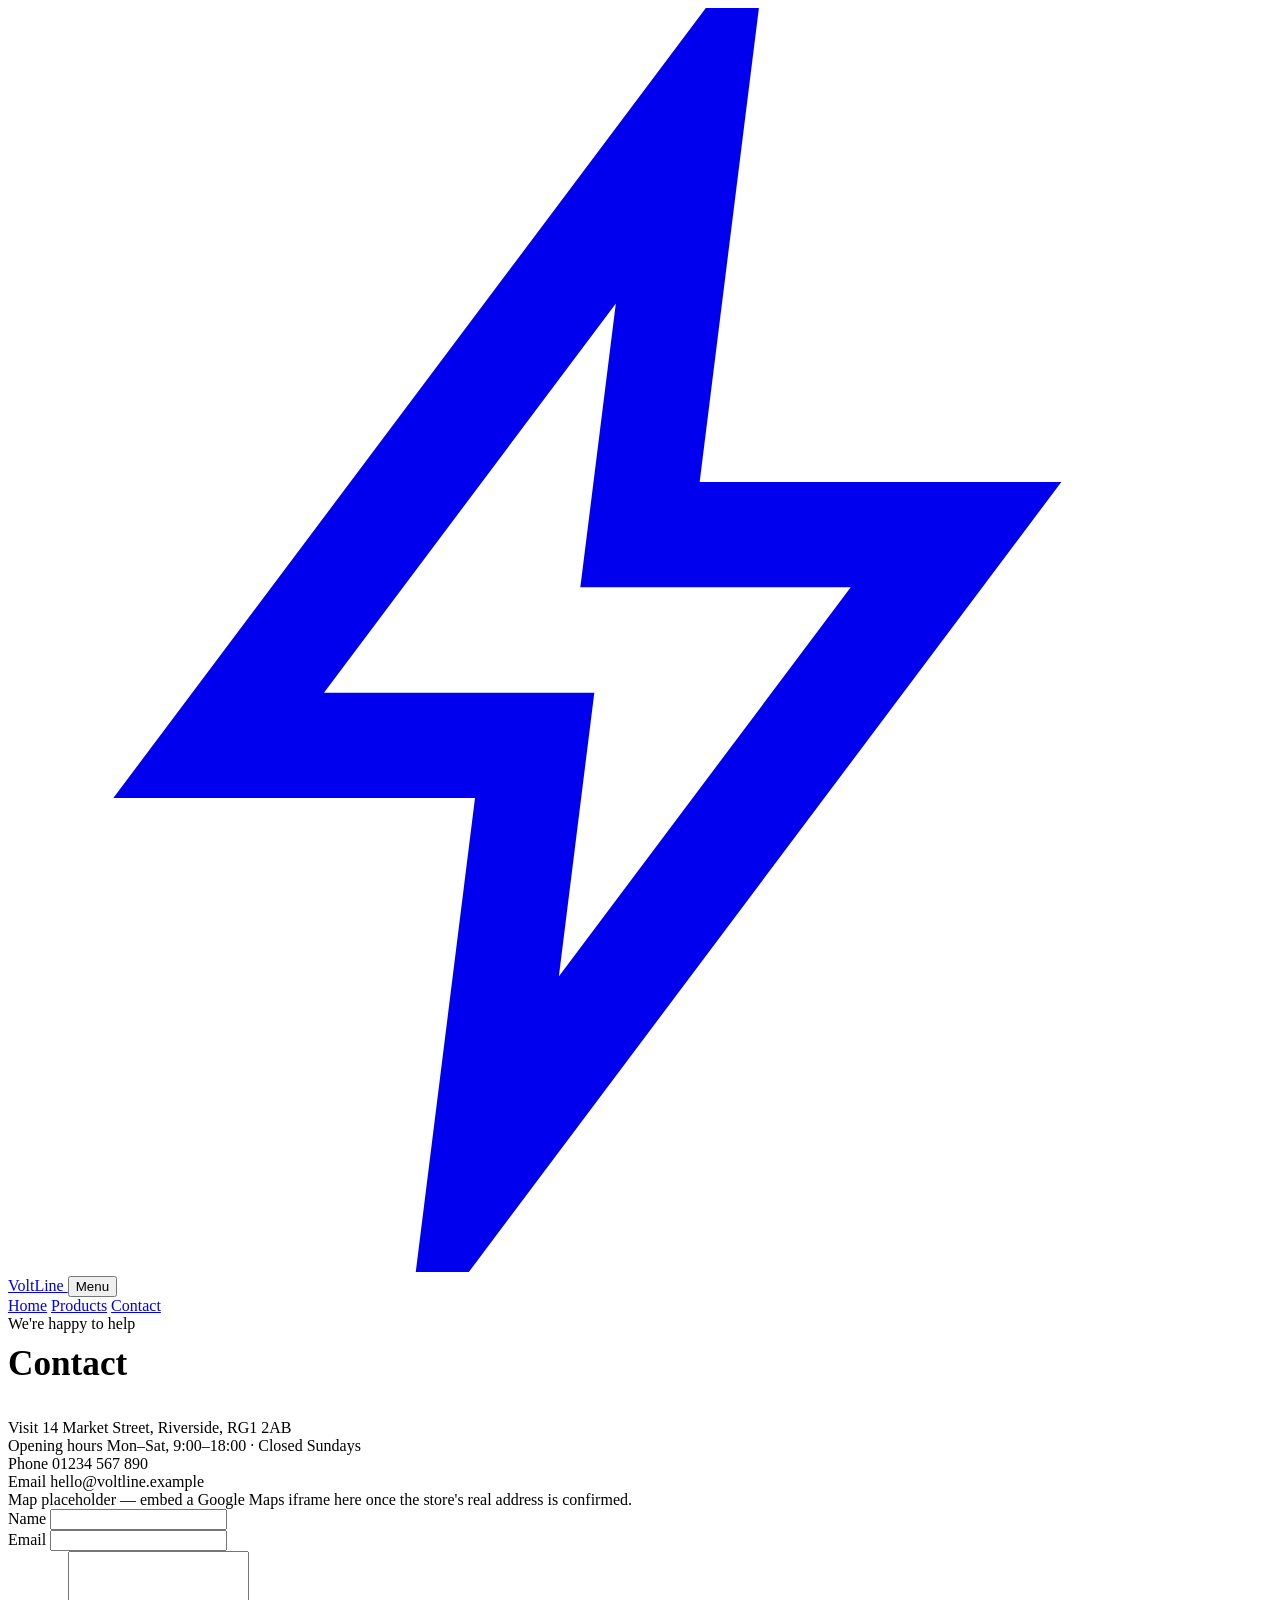
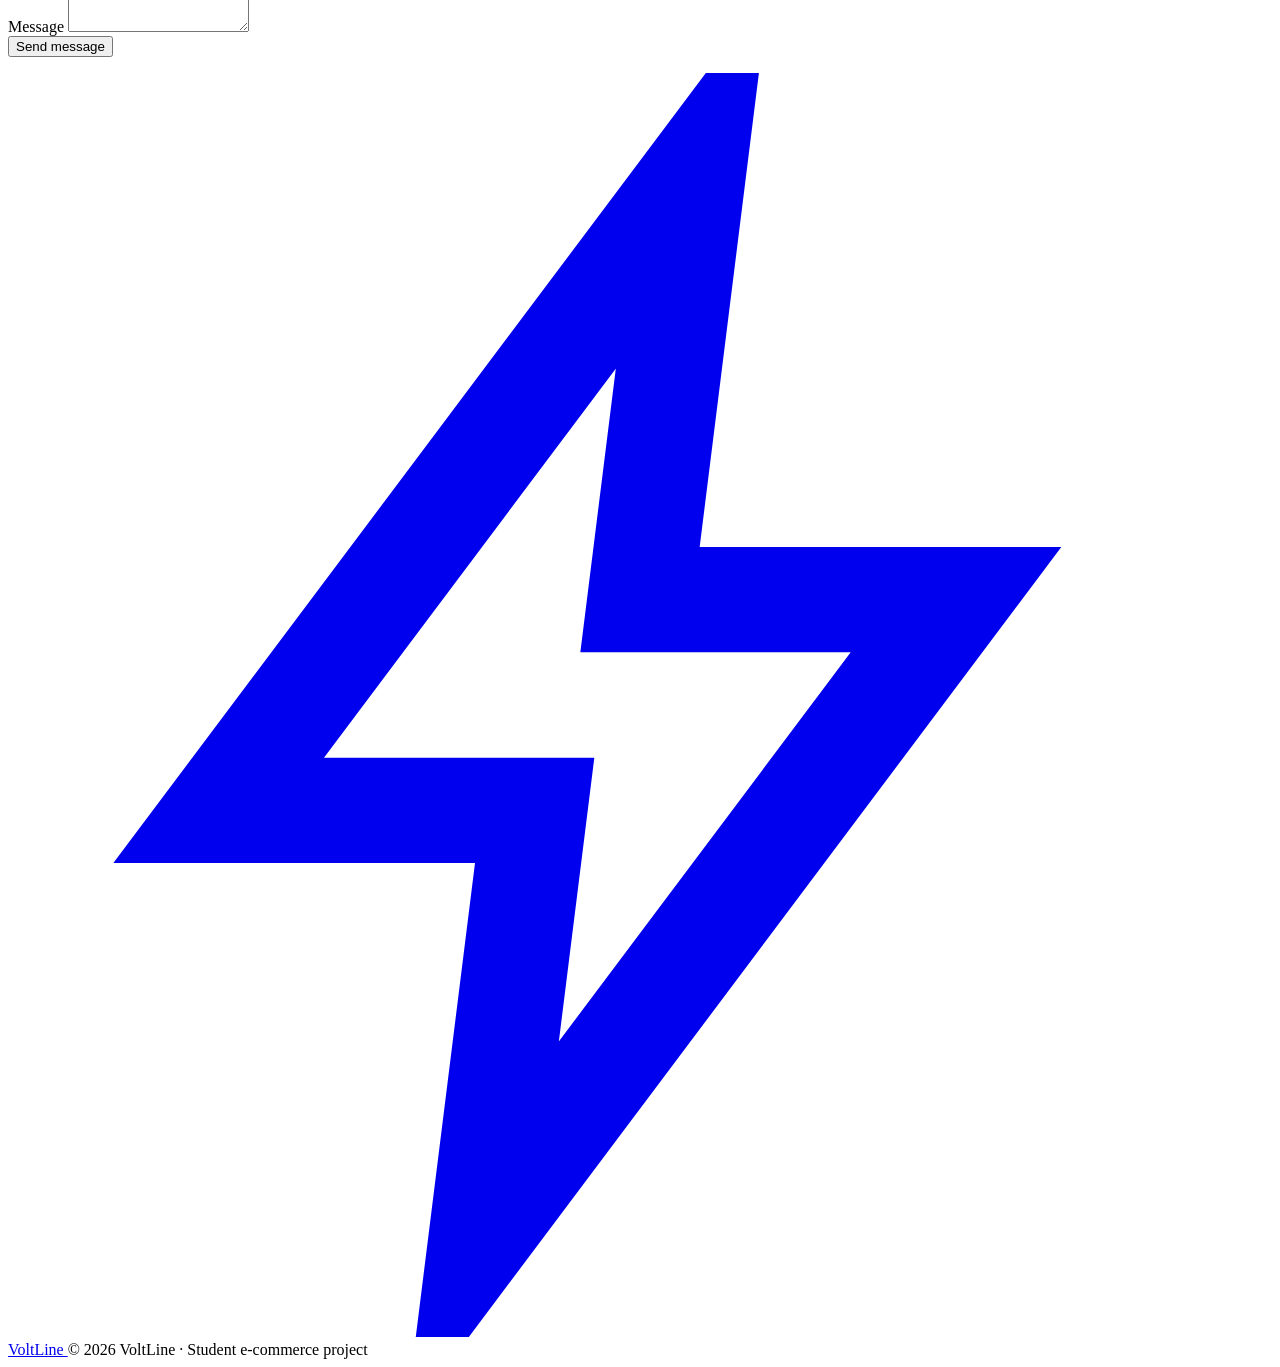
==== contact.html @ 611ec35a "Add files via upload" ====
<!DOCTYPE html>
<html lang="en">
<head>
<meta charset="UTF-8">
<meta name="viewport" content="width=device-width, initial-scale=1.0">
<title>Contact — VoltLine</title>
<meta name="description" content="Get in touch with VoltLine — visit the store or send a message.">
<link rel="stylesheet" href="css/style.css">
</head>
<body>

<header class="site-header">
  <div class="wrap">
    <a href="index.html" class="logo">
      <svg class="bolt" viewBox="0 0 24 24" fill="none" stroke="currentColor" stroke-width="2"><path d="M13 2 L4 14 h6 l-1 8 9-12h-6z"/></svg>
      VoltLine
    </a>
    <button class="nav-toggle" aria-label="Toggle menu" aria-expanded="false">Menu</button>
    <nav class="main-nav">
      <a href="index.html">Home</a>
      <a href="products.html">Products</a>
      <a href="contact.html" aria-current="page">Contact</a>
    </nav>
  </div>
</header>

<section class="band">
  <div class="wrap">
    <span class="eyebrow">We're happy to help</span>
    <h1 style="font-size:2.2rem; margin: .3em 0 1em;">Contact</h1>

    <div class="contact-grid">
      <div class="contact-info">
        <div class="item">
          <span class="k">Visit</span>
          14 Market Street, Riverside, RG1 2AB
        </div>
        <div class="item">
          <span class="k">Opening hours</span>
          Mon–Sat, 9:00–18:00 · Closed Sundays
        </div>
        <div class="item">
          <span class="k">Phone</span>
          01234 567 890
        </div>
        <div class="item">
          <span class="k">Email</span>
          hello@voltline.example
        </div>
        <div class="map-note">
          Map placeholder — embed a Google Maps iframe here once the store's real address is confirmed.
        </div>
      </div>

      <form class="contact-form">
        <div>
          <label for="name">Name</label>
          <input type="text" id="name" name="name" required>
        </div>
        <div>
          <label for="email">Email</label>
          <input type="email" id="email" name="email" required>
        </div>
        <div>
          <label for="message">Message</label>
          <textarea id="message" name="message" rows="5" required></textarea>
        </div>
        <button type="submit" class="btn btn-primary" style="align-self:flex-start;">Send message</button>
        <p class="status" role="status"></p>
      </form>
    </div>
  </div>
</section>

<footer class="site-footer">
  <div class="wrap">
    <a href="index.html" class="logo">
      <svg class="bolt" viewBox="0 0 24 24" fill="none" stroke="currentColor" stroke-width="2"><path d="M13 2 L4 14 h6 l-1 8 9-12h-6z"/></svg>
      VoltLine
    </a>
    <span class="fine">© 2026 VoltLine · Student e‑commerce project</span>
  </div>
</footer>

<script src="js/script.js"></script>
</body>
</html>
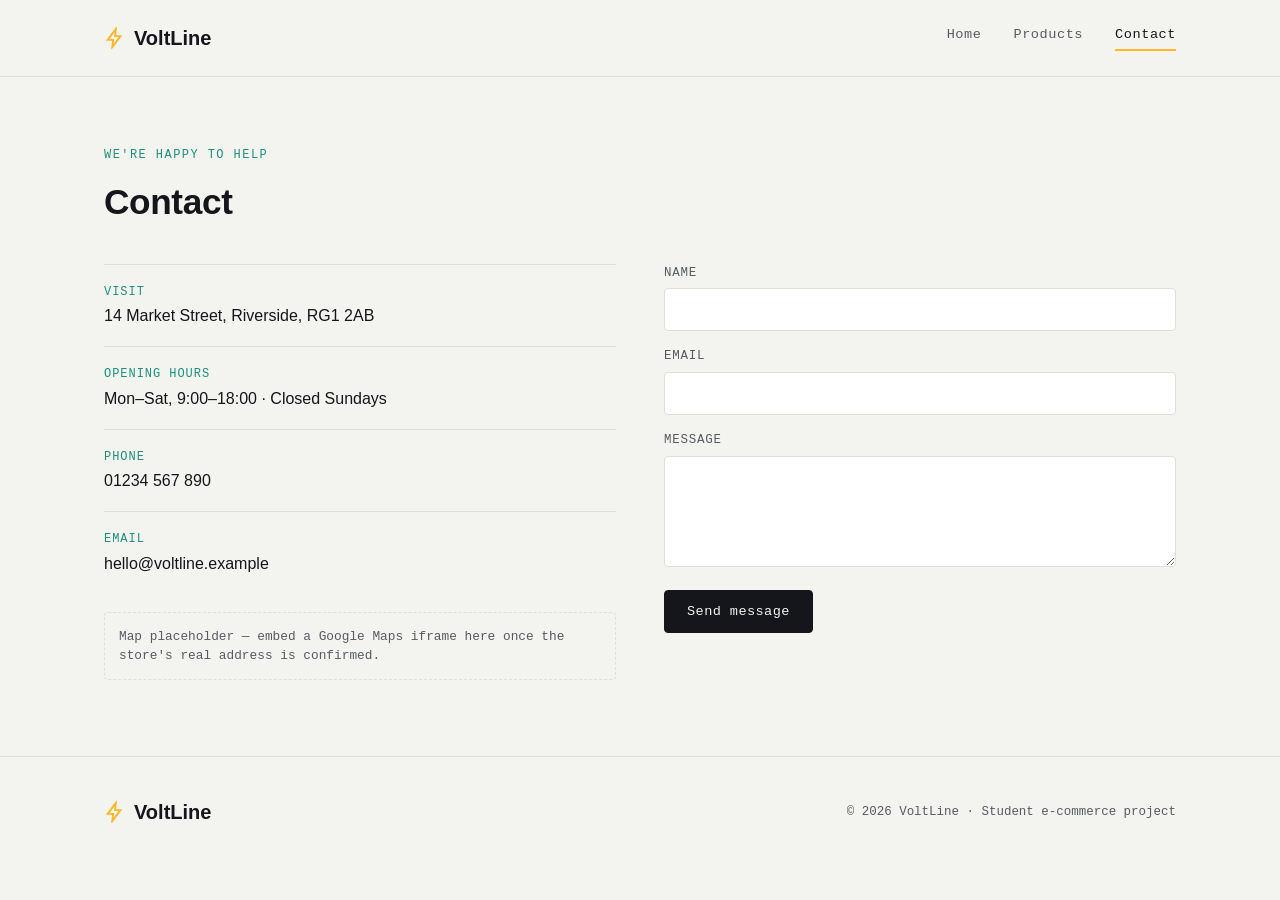
==== commit 2494481d: "Fix stylesheet link in contact.html" ====
--- a/contact.html
+++ b/contact.html
@@ -5,7 +5,7 @@
 <meta name="viewport" content="width=device-width, initial-scale=1.0">
 <title>Contact — VoltLine</title>
 <meta name="description" content="Get in touch with VoltLine — visit the store or send a message.">
-<link rel="stylesheet" href="css/style.css">
+<link rel="stylesheet" href="style.css">
 </head>
 <body>
 
--- a/style.css
+++ b/style.css
@@ -0,0 +1,433 @@
+/* ============================================
+   VOLTLINE — design tokens
+   ============================================ */
+:root{
+  --bg: #F3F4EF;
+  --bg-panel: #FFFFFF;
+  --ink: #14161B;
+  --ink-soft: #565B63;
+  --line: #DEE0D8;
+  --amber: #FFB627;
+  --amber-ink: #4A3300;
+  --teal: #1F8F7C;
+  --coral: #FF6B4A;
+  --radius: 4px;
+
+  --font-display: "Space Grotesk", "Arial Narrow", sans-serif;
+  --font-body: "IBM Plex Sans", "Segoe UI", sans-serif;
+  --font-mono: "IBM Plex Mono", "Courier New", monospace;
+}
+
+@font-face{
+  font-family: "Space Grotesk";
+  src: local("Space Grotesk");
+}
+
+*{ box-sizing: border-box; }
+html{ scroll-behavior: smooth; }
+body{
+  margin: 0;
+  background: var(--bg);
+  color: var(--ink);
+  font-family: var(--font-body);
+  line-height: 1.5;
+  -webkit-font-smoothing: antialiased;
+}
+h1,h2,h3{
+  font-family: var(--font-display);
+  letter-spacing: -0.01em;
+  margin: 0 0 .5em;
+}
+a{ color: inherit; }
+img{ max-width: 100%; display:block; }
+.wrap{
+  max-width: 1120px;
+  margin: 0 auto;
+  padding: 0 24px;
+}
+.eyebrow{
+  font-family: var(--font-mono);
+  font-size: .75rem;
+  letter-spacing: .12em;
+  text-transform: uppercase;
+  color: var(--teal);
+}
+
+/* ---------- header ---------- */
+.site-header{
+  border-bottom: 1px solid var(--line);
+  background: var(--bg);
+  position: sticky;
+  top: 0;
+  z-index: 20;
+}
+.site-header .wrap{
+  display:flex;
+  align-items:center;
+  justify-content: space-between;
+  height: 76px;
+}
+.logo{
+  display:flex;
+  align-items:center;
+  gap:.5rem;
+  font-family: var(--font-display);
+  font-weight: 700;
+  font-size: 1.25rem;
+  text-decoration:none;
+  color: var(--ink);
+}
+.logo .bolt{
+  width: 22px; height: 22px;
+  color: var(--amber);
+}
+nav.main-nav{
+  display:flex;
+  gap: 2rem;
+}
+nav.main-nav a{
+  text-decoration:none;
+  font-family: var(--font-mono);
+  font-size: .85rem;
+  letter-spacing: .04em;
+  color: var(--ink-soft);
+  padding-bottom: 4px;
+  border-bottom: 2px solid transparent;
+  transition: color .15s, border-color .15s;
+}
+nav.main-nav a:hover,
+nav.main-nav a[aria-current="page"]{
+  color: var(--ink);
+  border-color: var(--amber);
+}
+.nav-toggle{
+  display:none;
+  background:none;
+  border: 1px solid var(--line);
+  border-radius: var(--radius);
+  padding: 8px 10px;
+  font-family: var(--font-mono);
+}
+
+/* ---------- cable divider signature ---------- */
+.cable-divider{
+  display:block;
+  width:100%;
+  height:64px;
+  margin: 0;
+}
+.cable-divider path{
+  fill:none;
+  stroke: var(--ink);
+  stroke-width:2;
+  stroke-dasharray: 6 6;
+  opacity:.35;
+}
+.cable-divider circle{ fill: var(--amber); }
+
+/* ---------- hero ---------- */
+.hero{
+  padding: 88px 0 56px;
+  position:relative;
+  overflow:hidden;
+}
+.hero .wrap{
+  display:grid;
+  grid-template-columns: 1.1fr .9fr;
+  gap: 48px;
+  align-items:center;
+}
+.hero h1{
+  font-size: clamp(2.4rem, 5vw, 3.6rem);
+  line-height: 1.02;
+}
+.hero h1 em{
+  font-style: normal;
+  color: var(--teal);
+  border-bottom: 4px solid var(--amber);
+}
+.hero p.lede{
+  font-size: 1.1rem;
+  color: var(--ink-soft);
+  max-width: 44ch;
+  margin: 1.1em 0 1.6em;
+}
+.btn{
+  display:inline-flex;
+  align-items:center;
+  gap:.5rem;
+  font-family: var(--font-mono);
+  font-size: .85rem;
+  letter-spacing:.03em;
+  text-decoration:none;
+  padding: 13px 22px;
+  border-radius: var(--radius);
+  border: 1px solid var(--ink);
+  transition: transform .12s ease, background .15s ease;
+}
+.btn-primary{
+  background: var(--ink);
+  color: var(--bg);
+}
+.btn-primary:hover{ transform: translateY(-2px); }
+.btn-ghost{
+  background: transparent;
+  color: var(--ink);
+  margin-left: .75rem;
+}
+.btn-ghost:hover{ background: rgba(0,0,0,.04); }
+
+.hero-plug{
+  width: 100%;
+  height: auto;
+}
+
+/* ---------- sections ---------- */
+section.band{
+  padding: 64px 0;
+}
+.band-alt{
+  background: var(--bg-panel);
+  border-top: 1px solid var(--line);
+  border-bottom: 1px solid var(--line);
+}
+.section-head{
+  display:flex;
+  align-items:baseline;
+  justify-content:space-between;
+  gap:1rem;
+  margin-bottom: 2rem;
+  flex-wrap: wrap;
+}
+.section-head h2{ font-size: 1.9rem; }
+
+/* ---------- stats row ---------- */
+.stat-row{
+  display:grid;
+  grid-template-columns: repeat(3, 1fr);
+  gap: 24px;
+}
+.stat{
+  border-left: 2px solid var(--amber);
+  padding-left: 14px;
+}
+.stat .num{
+  font-family: var(--font-mono);
+  font-size: 2rem;
+  display:block;
+}
+.stat .label{
+  color: var(--ink-soft);
+  font-size: .9rem;
+}
+
+/* ---------- product grid ---------- */
+.product-grid{
+  display:grid;
+  grid-template-columns: repeat(3, 1fr);
+  gap: 20px;
+}
+.card{
+  background: var(--bg-panel);
+  border: 1px solid var(--line);
+  border-radius: var(--radius);
+  overflow:hidden;
+  display:flex;
+  flex-direction:column;
+  transition: box-shadow .15s ease, transform .15s ease;
+}
+.card:hover{
+  box-shadow: 0 10px 24px rgba(20,22,27,.08);
+  transform: translateY(-3px);
+}
+.card .thumb{
+  aspect-ratio: 4/3;
+  background: var(--bg);
+  display:flex;
+  align-items:center;
+  justify-content:center;
+  border-bottom: 1px solid var(--line);
+}
+.card .thumb svg{ width: 58%; height: 58%; }
+.card .body{
+  padding: 18px 18px 20px;
+  display:flex;
+  flex-direction:column;
+  flex:1;
+}
+.card .tag{
+  font-family: var(--font-mono);
+  font-size: .7rem;
+  letter-spacing:.08em;
+  text-transform:uppercase;
+  color: var(--teal);
+  margin-bottom: .4em;
+}
+.card h3{
+  font-size: 1.1rem;
+  margin-bottom: .3em;
+}
+.card p.desc{
+  color: var(--ink-soft);
+  font-size: .9rem;
+  margin: 0 0 1em;
+  flex:1;
+}
+.card .price-row{
+  display:flex;
+  align-items:center;
+  justify-content:space-between;
+}
+.card .price{
+  font-family: var(--font-mono);
+  font-size: 1.15rem;
+}
+.card .add{
+  font-family: var(--font-mono);
+  font-size: .75rem;
+  border: 1px solid var(--ink);
+  border-radius: var(--radius);
+  padding: 7px 12px;
+  background:none;
+  cursor:pointer;
+  transition: background .15s ease, color .15s ease;
+}
+.card .add:hover{
+  background: var(--ink);
+  color: var(--bg);
+}
+
+/* ---------- filter pills (products page) ---------- */
+.filters{
+  display:flex;
+  gap:.6rem;
+  flex-wrap:wrap;
+  margin-bottom: 2rem;
+}
+.pill{
+  font-family: var(--font-mono);
+  font-size: .8rem;
+  border: 1px solid var(--line);
+  border-radius: 999px;
+  padding: 7px 16px;
+  background: var(--bg-panel);
+  cursor:pointer;
+}
+.pill[aria-pressed="true"]{
+  border-color: var(--ink);
+  background: var(--amber);
+}
+
+/* ---------- contact ---------- */
+.contact-grid{
+  display:grid;
+  grid-template-columns: 1fr 1fr;
+  gap: 48px;
+}
+.contact-info .item{
+  border-top: 1px solid var(--line);
+  padding: 18px 0;
+}
+.contact-info .item:last-child{ border-bottom: 1px solid var(--line); }
+.contact-info .item .k{
+  font-family: var(--font-mono);
+  font-size: .75rem;
+  text-transform: uppercase;
+  letter-spacing:.08em;
+  color: var(--teal);
+  display:block;
+  margin-bottom:.3em;
+}
+form.contact-form{
+  display:flex;
+  flex-direction:column;
+  gap: 16px;
+}
+form.contact-form label{
+  font-family: var(--font-mono);
+  font-size: .78rem;
+  text-transform: uppercase;
+  letter-spacing:.06em;
+  color: var(--ink-soft);
+  display:block;
+  margin-bottom: 6px;
+}
+form.contact-form input,
+form.contact-form textarea{
+  width:100%;
+  padding: 12px 14px;
+  border: 1px solid var(--line);
+  border-radius: var(--radius);
+  background: var(--bg-panel);
+  font-family: var(--font-body);
+  font-size: .95rem;
+  color: var(--ink);
+}
+form.contact-form input:focus,
+form.contact-form textarea:focus{
+  outline: 2px solid var(--amber);
+  outline-offset: 1px;
+}
+form.contact-form .status{
+  font-family: var(--font-mono);
+  font-size: .85rem;
+  min-height: 1.2em;
+  color: var(--teal);
+}
+.map-note{
+  font-family: var(--font-mono);
+  font-size: .8rem;
+  color: var(--ink-soft);
+  border: 1px dashed var(--line);
+  border-radius: var(--radius);
+  padding: 14px;
+  margin-top: 18px;
+}
+
+/* ---------- footer ---------- */
+footer.site-footer{
+  padding: 40px 0;
+  border-top: 1px solid var(--line);
+}
+footer.site-footer .wrap{
+  display:flex;
+  justify-content:space-between;
+  align-items:center;
+  flex-wrap:wrap;
+  gap: 1rem;
+}
+footer.site-footer .fine{
+  font-family: var(--font-mono);
+  font-size: .78rem;
+  color: var(--ink-soft);
+}
+
+/* ---------- responsive ---------- */
+@media (max-width: 860px){
+  .hero .wrap{ grid-template-columns: 1fr; }
+  .hero-plug{ max-width: 280px; margin: 0 auto; }
+  .stat-row{ grid-template-columns: 1fr; gap: 16px; }
+  .product-grid{ grid-template-columns: repeat(2,1fr); }
+  .contact-grid{ grid-template-columns: 1fr; }
+}
+@media (max-width: 560px){
+  nav.main-nav{
+    position:absolute;
+    top: 76px; left:0; right:0;
+    background: var(--bg);
+    border-bottom: 1px solid var(--line);
+    flex-direction:column;
+    padding: 12px 24px 20px;
+    display:none;
+    gap: 1rem;
+  }
+  nav.main-nav.open{ display:flex; }
+  .nav-toggle{ display:inline-block; }
+  .product-grid{ grid-template-columns: 1fr; }
+}
+
+/* ---------- reduced motion ---------- */
+@media (prefers-reduced-motion: reduce){
+  html{ scroll-behavior:auto; }
+  .card, .btn{ transition:none; }
+}
